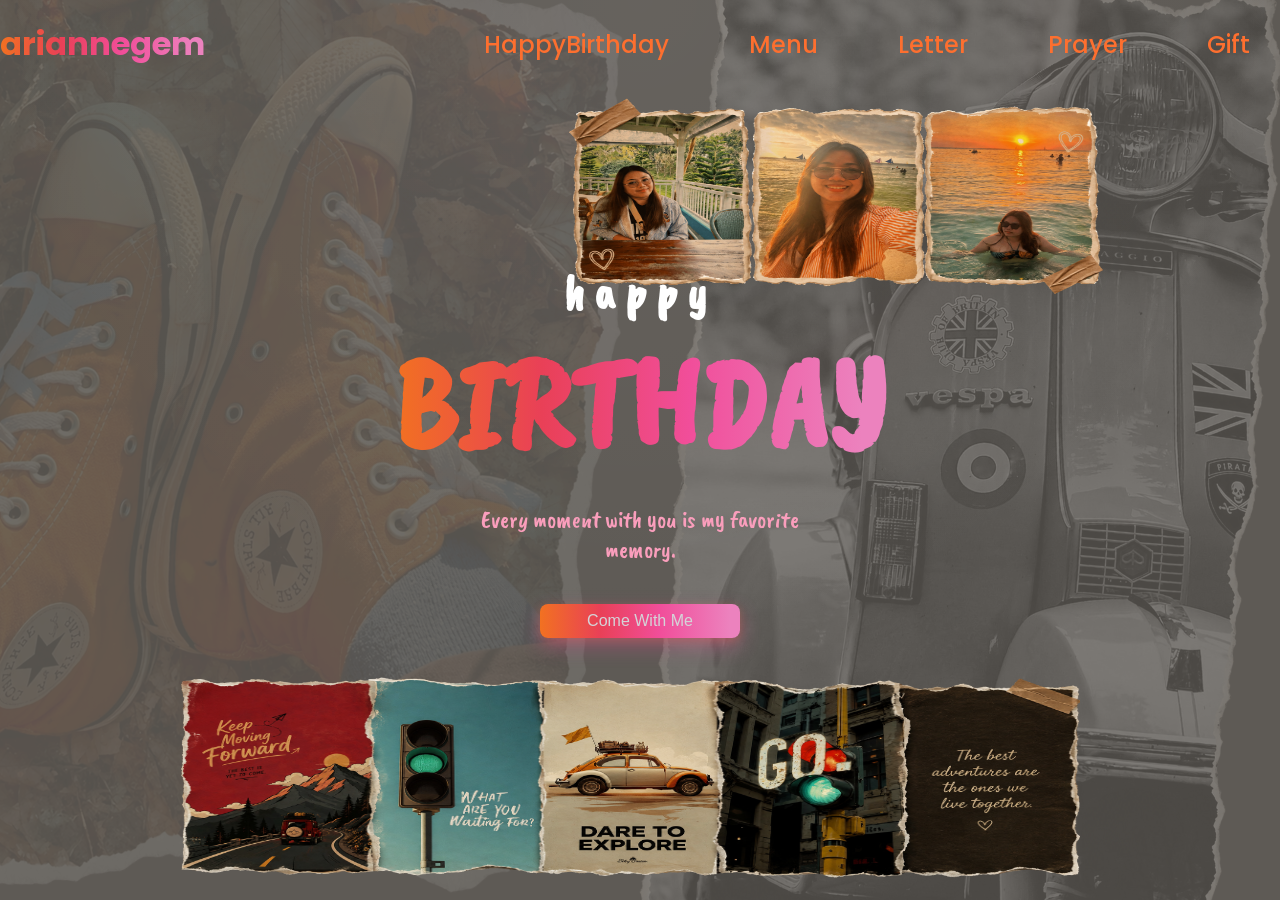
==== index.html @ 05bc73a8 "Refine hero layout and mobile responsiveness" ====
<!doctype html>
<html lang="en">
  <head>
    <meta charset="UTF-8" />
    <meta name="viewport" content="width=device-width, initial-scale=1.0" />
    <title>Document</title>
    <link
      rel="stylesheet"
      href="https://cdnjs.cloudflare.com/ajax/libs/font-awesome/6.6.0/css/all.min.css
"
    />
    <link rel="stylesheet" href="style.css" />
  </head>
  <body>
    <header class="header">
      <div class="navbar">
        <h2 class="navbar-logo fade-down">ariannegem</h2>
        <ul class="navbar-menu fade-down">
          <button id="menu-close-button" class="fas fa-times"></button>
          <li class="navbar-links">
            <a href="#" class="link">HappyBirthday</a>
          </li>
          <li class="navbar-links">
            <a href="#" class="link">Menu</a>
          </li>
          <li class="navbar-links">
            <a href="#" class="link">Letter</a>
          </li>
          <li class="navbar-links">
            <a href="#" class="link">Prayer</a>
          </li>
          <li class="navbar-links">
            <a href="#" class="link">Gift</a>
          </li>
        </ul>
        <button id="menu-open-button" class="fas fa-bars"></button>
      </div>
    </header>
    <!-- Hero Section -->
    <section class="hero-section">
      <div class="section-content">
        <img src="images/vespa.jpg" class="photo vespa vespaEnter" />
        <img src="images/converse orange.jpg" class="photo photo1 slide-left" />
        <img src="images/hero-accent.png" class="photo hero-accent zoom-in" />
        <img
          src="images/gem-accent1.png"
          class="photo gem-accent fade-in slide-right"
        />

        <div class="hero-details fade-up">
          <h1 class="hero-title">happy</h1>
          <h1 class="hero-title2">BIRTHDAY</h1>
          <p class="hero-message">
            Every moment with you is my favorite memory.
          </p>

          <button class="hero-button">Come With Me</button>
        </div>
      </div>
    </section>

    <script src="script.js"></script>
  </body>
</html>
---- style.css ----
/* Font style */

/* poppins-regular - latin */
@font-face {
  font-display: swap; /* Check https://developer.mozilla.org/en-US/docs/Web/CSS/@font-face/font-display for other options. */
  font-family: "Poppins";
  font-style: normal;
  font-weight: 400;
  src: url("../fonts/poppins-v24-latin-regular.woff2") format("woff2"); /* Chrome 36+, Opera 23+, Firefox 39+, Safari 12+, iOS 10+ */
}

/* poppins-500 - latin */
@font-face {
  font-display: swap; /* Check https://developer.mozilla.org/en-US/docs/Web/CSS/@font-face/font-display for other options. */
  font-family: "Poppins";
  font-style: normal;
  font-weight: 500;
  src: url("../fonts/poppins-v24-latin-500.woff2") format("woff2"); /* Chrome 36+, Opera 23+, Firefox 39+, Safari 12+, iOS 10+ */
}

/* poppins-600 - latin */
@font-face {
  font-display: swap; /* Check https://developer.mozilla.org/en-US/docs/Web/CSS/@font-face/font-display for other options. */
  font-family: "Poppins";
  font-style: normal;
  font-weight: 600;
  src: url("../fonts/poppins-v24-latin-600.woff2") format("woff2"); /* Chrome 36+, Opera 23+, Firefox 39+, Safari 12+, iOS 10+ */
}

/* poppins-700 - latin */
@font-face {
  font-display: swap; /* Check https://developer.mozilla.org/en-US/docs/Web/CSS/@font-face/font-display for other options. */
  font-family: "Poppins";
  font-style: normal;
  font-weight: 700;
  src: url("../fonts/poppins-v24-latin-700.woff2") format("woff2"); /* Chrome 36+, Opera 23+, Firefox 39+, Safari 12+, iOS 10+ */
}

/* poppins-800 - latin */
@font-face {
  font-display: swap; /* Check https://developer.mozilla.org/en-US/docs/Web/CSS/@font-face/font-display for other options. */
  font-family: "Poppins";
  font-style: normal;
  font-weight: 800;
  src: url("../fonts/poppins-v24-latin-800.woff2") format("woff2"); /* Chrome 36+, Opera 23+, Firefox 39+, Safari 12+, iOS 10+ */
}

/* poppins-900 - latin */
@font-face {
  font-display: swap; /* Check https://developer.mozilla.org/en-US/docs/Web/CSS/@font-face/font-display for other options. */
  font-family: "Poppins";
  font-style: normal;
  font-weight: 900;
  src: url("../fonts/poppins-v24-latin-900.woff2") format("woff2"); /* Chrome 36+, Opera 23+, Firefox 39+, Safari 12+, iOS 10+ */
}

/* caveat-regular - latin */
@font-face {
  font-display: swap; /* Check https://developer.mozilla.org/en-US/docs/Web/CSS/@font-face/font-display for other options. */
  font-family: "Caveat";
  font-style: normal;
  font-weight: 400;
  src: url("../fonts/caveat-v23-latin-regular.woff2") format("woff2"); /* Chrome 36+, Opera 23+, Firefox 39+, Safari 12+, iOS 10+ */
}

/* caveat-500 - latin */
@font-face {
  font-display: swap; /* Check https://developer.mozilla.org/en-US/docs/Web/CSS/@font-face/font-display for other options. */
  font-family: "Caveat";
  font-style: normal;
  font-weight: 500;
  src: url("../fonts/caveat-v23-latin-500.woff2") format("woff2"); /* Chrome 36+, Opera 23+, Firefox 39+, Safari 12+, iOS 10+ */
}

/* caveat-600 - latin */
@font-face {
  font-display: swap; /* Check https://developer.mozilla.org/en-US/docs/Web/CSS/@font-face/font-display for other options. */
  font-family: "Caveat";
  font-style: normal;
  font-weight: 600;
  src: url("../fonts/caveat-v23-latin-600.woff2") format("woff2"); /* Chrome 36+, Opera 23+, Firefox 39+, Safari 12+, iOS 10+ */
}

/* caveat-700 - latin */
@font-face {
  font-display: swap; /* Check https://developer.mozilla.org/en-US/docs/Web/CSS/@font-face/font-display for other options. */
  font-family: "Caveat";
  font-style: normal;
  font-weight: 700;
  src: url("../fonts/caveat-v23-latin-700.woff2") format("woff2"); /* Chrome 36+, Opera 23+, Firefox 39+, Safari 12+, iOS 10+ */
}

/* caveat-brush-regular - latin */
@font-face {
  font-display: swap; /* Check https://developer.mozilla.org/en-US/docs/Web/CSS/@font-face/font-display for other options. */
  font-family: "Caveat Brush";
  font-style: normal;
  font-weight: 400;
  src: url("../fonts/caveat-brush-v12-latin-regular.woff2") format("woff2"); /* Chrome 36+, Opera 23+, Firefox 39+, Safari 12+, iOS 10+ */
}

:root {
  --background: #5e5a55;
  --orange: #fd6f2f;
  --maroon: #6b1f2d;
  --pink: #fa9ebc;
  --text: #ffffff;
  --text-secondary: #d4d4d8;

  /* Font size */
  --font-size-s: 0.9rem;
  --font-size-n: 1rem;
  --font-size-m: 1.12rem;
  --font-size-l: 1.5rem;
  --font-size-xl: 2rem;
  --font-size-xxl: 2.3rem;

  /* Font weight */
  --font-weight-normal: 300;
  --font-weight-medium: 500;
  --font-weight-semibold: 600;
  --font-weight-bold: 700;

  /* Border radius */
  --border-radius-small: 8px;
  --border-radius-m: 30px;
  --border-radius-circle: 50%;

  /* Site max width */
  --site-max-width: 1600px;

  --gradient: linear-gradient(
    -90deg,
    rgb(236, 130, 190) 5%,
    #f14e9a 40%,
    #e94057 70%,
    #f27121 100%
  );
}

* {
  margin: 0;
  padding: 0;
  box-sizing: border-box;
}

body {
  font-family: "Poppins", sans-serif;
  opacity: 1;
  transition: opacity 1s ease;
}

body.fade-out {
  opacity: 0;
}

/* HEADER */

header {
  width: 100%;
  background: transparent;
  padding: 20px 0;
  position: fixed;
  z-index: 100;
}

header .navbar {
  width: 100%;
  margin: 0 auto;
  max-width: var(--site-max-width);

  display: flex;
  justify-content: space-between;
  align-items: center;

  z-index: 999;
}

.navbar-logo {
  font-size: 2rem;
  background: var(--gradient);

  -webkit-background-clip: text;
  -webkit-text-fill-color: transparent;
  background-clip: text;
}

.navbar-menu {
  display: flex;
  align-items: center;
  gap: 20px;
  list-style: none;
}

.navbar-links {
  margin: 0 20px;
  padding: 0 10px;
}
.link {
  display: inline-block;
  text-decoration: none;
  color: var(--orange);
  font-size: var(--font-size-l);
  font-weight: var(--font-weight-medium);
  transition: transform 0.3s ease;
}
.link:hover {
  transform: scale(1.2);
}

.navbar :where(#menu-close-button, #menu-open-button) {
  display: none;
}

/* HERO */

.hero-section {
  width: 100%;
  background: var(--background);
  min-height: 100vh;
}

.section-content {
  position: relative;
  overflow: hidden;
  max-width: var(--site-max-width);
  width: 100%;
  margin: 0 auto;
  background:
    radial-gradient(circle at top, rgba(255, 255, 255, 0.05), transparent 60%),
    var(--background);
  display: flex;
  align-items: center;
  justify-content: center;
  height: 100vh;
}

.hero-details {
  max-width: 500px;
  width: 100%;
  display: flex;
  flex-direction: column;
  align-items: center;
  text-align: center;
  padding: 100px 50px;

  z-index: 3;
}

.hero-title {
  font-family: "Caveat Brush", sans-serif;
  font-size: 3rem;
  font-weight: var(--font-weight-bold);
  color: var(--text);
  letter-spacing: 10px;
  width: 100%;
  text-align: center;
}

.hero-title2 {
  font-family: "Caveat Brush", sans-serif;
  font-size: 8rem;
  font-weight: 700;
  background: var(--gradient);

  -webkit-background-clip: text;
  -webkit-text-fill-color: transparent;
  background-clip: text;
}

.hero-message {
  font-family: "Caveat Brush", sans-serif;
  font-size: var(--font-size-l);
  color: var(--pink);
  padding: 20px;
  margin-bottom: 20px;
}

.hero-button {
  border: none;
  background: var(--gradient);
  padding: 8px 0;
  width: 50%;
  border-radius: var(--border-radius-small);
  font-size: var(--font-size-m);
  cursor: pointer;
  transition: transform 0.3s ease;
  text-align: center;
  font-size: var(--font-size-n);
  color: var(--text-secondary);
  box-shadow:
    0 8px 20px rgba(241, 78, 154, 0.35),
    0 3px 8px rgba(242, 113, 33, 0.25);
}

.hero-button:hover {
  border: 2px solid var(--pink);
  color: var(--pink);
  background: var(--background);
  transform: translateY(-3px) scale(1.05);

  box-shadow:
    0 12px 28px rgba(241, 78, 154, 0.5),
    0 6px 15px rgba(242, 113, 33, 0.4);
}

.photo1 {
  position: absolute;
  width: 70%;
  top: -100px;
  left: -270px;
  transform: rotate(5deg);
}

.hero-accent {
  position: absolute;
  height: 250px;
  width: 900px;
  bottom: 0;
  left: 180px;
}

.gem-accent {
  position: absolute;
  height: 300px;
  width: 550px;
  top: 50px;
  left: 560px;
}

/* Animation */

.fade-down,
.fade-up,
.slide-left,
.slide-right,
.zoom-in,
.fade-in {
  opacity: 0;
}

.fade-down {
  animation: fadeDown 1s ease forwards;
}

@keyframes fadeDown {
  from {
    opacity: 0;
    transform: translateY(-50px);
  }

  to {
    opacity: 1;
    transform: translateY(0);
  }
}

.fade-up {
  animation: fadeUp 1s ease forwards;
  animation-delay: 1.2s;
}

@keyframes fadeUp {
  from {
    opacity: 0;
    transform: translateY(60px);
  }

  to {
    opacity: 1;
    transform: translateY(0);
  }
}

.slide-right {
  animation: slideRight 1.6s ease forwards;
}

@keyframes slideRight {
  from {
    opacity: 0;

    transform: translateX(250px) rotate(15deg);
  }

  to {
    opacity: 1;

    transform: translateX(0) rotate(5deg);
  }
}

.slide-left {
  animation: slideLeft 1.5s ease forwards;
}

@keyframes slideLeft {
  from {
    opacity: 0;

    transform: translateX(-250px) rotate(15deg);
  }

  to {
    opacity: 0.1;

    transform: translateX(0) rotate(5deg);
  }
}

.zoom-in {
  animation: zoomIn 2s ease forwards;
}

@keyframes zoomIn {
  from {
    opacity: 0;

    transform: scale(0.5);
  }

  to {
    opacity: 1;

    transform: scale(1);
  }
}

.fade-in {
  animation: fadeIn 2s ease forwards;

  animation-delay: 0.5s;
}

@keyframes fadeIn {
  from {
    opacity: 0;
  }

  to {
    opacity: 1;
  }
}

.vespa {
  position: absolute;
  max-width: 600px;
  right: 20px;
  top: -50px;

  opacity: 0;
  transform: translateX(200px) rotate(15deg);

  animation: vespaEnter 1.8s ease-out forwards;
}

@keyframes vespaEnter {
  to {
    opacity: 0.2;
    transform: translateX(0) rotate(5deg);
  }
}

/* Media at 1024px */
@media (max-width: 1024px) {
  .navbar {
    padding: 0 30px;
  }

  .navbar-links {
    margin: 0 10px;
    padding: 0;
  }

  .link {
    font-size: 1.2rem;
  }

  .hero-title {
    font-size: 2.5rem;
  }

  .hero-title2 {
    font-size: 6rem;
  }

  .hero-message {
    padding: 0;
    margin-bottom: 50px;
    font-size: 1.3rem;
  }

  .hero-details {
    max-width: 420px;
    padding: 60px 30px;
  }

  .vespa {
    right: -70px;
    top: 0;
  }

  .photo1 {
    width: 90%;
    top: -50px;
    left: -400px;
  }

  .hero-accent {
    width: 700px;
    height: 200px;
    bottom: 50px;
    left: auto;
    right: auto;
  }

  .gem-accent {
    top: 40px;
    width: 550px;
    height: 300px;
    left: auto;
    right: auto;
    z-index: 3;
  }
}

/* media @ 768px */
@media screen and (max-width: 768px) {
  :root {
    --font-size-m: 1rem;
    --font-size-l: 1.3rem;
    --font-size-xl: 1.5rem;
    --font-size-xxl: 1.8rem;
  }

  body.show-mobile-menu .header::before {
    content: "";
    position: fixed;
    left: 0;
    top: 0;
    height: 100%;
    width: 100%;
    backdrop-filter: blur(5px);
  }

  .navbar :where(#menu-close-button, #menu-open-button) {
    display: block;
    font-size: var(--font-size-l);
    background: none;
    border: none;
    background: var(--gradient);
    -webkit-background-clip: text;
    -webkit-text-fill-color: transparent;
    background-clip: text;
  }

  #menu-close-button {
    position: absolute;
    right: 30px;
    top: 35px;
  }

  .navbar .navbar-menu {
    display: block;
    background: var(--background);
    position: fixed;
    left: -300px;
    top: 0;
    width: 300px;
    height: 100%;
    display: flex;
    flex-direction: column;
    align-items: center;
    padding-top: 100px;
    transition: left 0.2s ease;
  }

  body.show-mobile-menu .navbar .navbar-menu {
    left: 0;
  }

  .navbar-logo {
    font-size: 2rem;
  }
  .link {
    display: block;
    margin-top: 17px;
    font-size: var(--font-size-l);
    background: var(--gradient);

    -webkit-background-clip: text;
    -webkit-text-fill-color: transparent;
    background-clip: text;
  }

  .hero-details {
    position: relative;
    z-index: 10;
    max-width: 400px;
    margin: 0;
  }

  .hero-title {
    font-size: 2.2rem;
    letter-spacing: 8px;
  }

  .hero-title2 {
    font-size: 6rem;
  }
  .hero-message {
    font-size: 1.3rem;
    max-width: 320px;
  }
  .hero-button {
    width: 180px;
    font-size: 1rem;
  }

  .vespa {
    width: 70%;
    left: 200px;
    bottom: 0;
    top: auto;
    opacity: 0.1;
    animation: none;
  }

  .photo1 {
    width: 100%;
    top: -20px;
    left: -400px;
    opacity: 0.1;
    animation: none;
  }

  .hero-accent {
    width: 90%;
    height: auto;

    right: auto;
    left: auto;

    bottom: 0;

    transform: none;
  }

  .gem-accent {
    width: 100%;
    height: auto;

    right: auto;
    left: auto;

    top: 0;

    transform: none;
  }
}

/* media @ 480px */
@media screen and (max-width: 480px) {
  header {
  }

  .hero-details {
    position: relative;
    z-index: 10;
    max-width: 400px;
    margin: 0;
  }

  .hero-title {
    font-size: 2rem;
    letter-spacing: 7px;
  }

  .hero-title2 {
    font-size: 5rem;
  }
  .hero-message {
    font-size: 1.1rem;
    max-width: 320px;
  }
  .hero-button {
    width: 90%;
    font-size: 1rem;
  }

  .gem-accent {
    right: auto;
    left: auto;

    top: 50px;

    transform: none;
  }

  .hero-accent {
    width: auto;
    height: 25%;

    right: auto;
    left: auto;

    bottom: 50px;

    transform: none;
  }
  .photo1 {
    height: 100%;
    top: -20px;
    left: -200px;
  }

  .vespa {
    height: 100%;
    left: 0;
    bottom: 0;
    top: auto;
    opacity: 0.1;
    animation: none;
  }
}
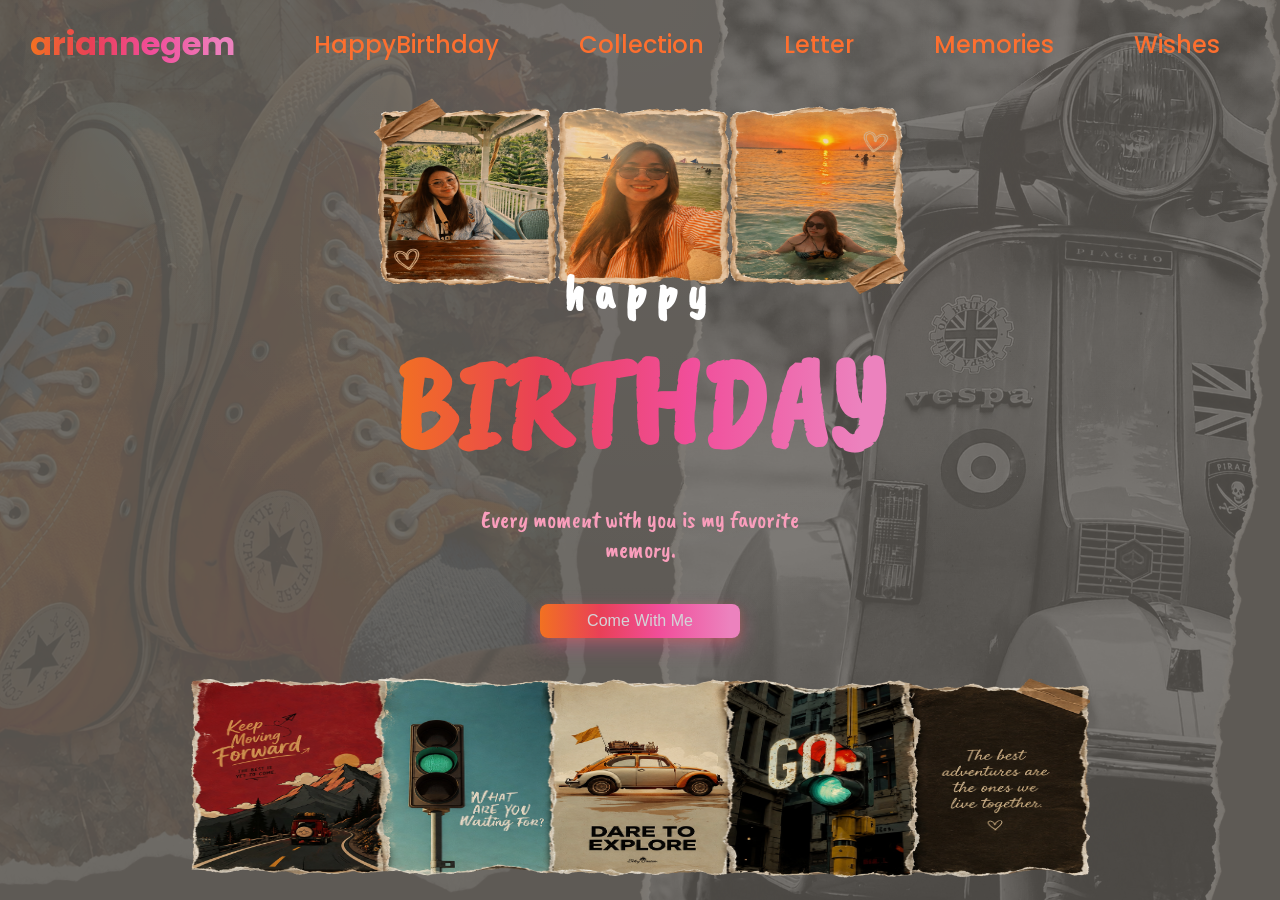
==== commit ea1b5ab7: "Make collection images clickable" ====
--- a/index.html
+++ b/index.html
@@ -18,27 +18,27 @@
         <ul class="navbar-menu fade-down">
           <button id="menu-close-button" class="fas fa-times"></button>
           <li class="navbar-links">
-            <a href="#" class="link">HappyBirthday</a>
+            <a href="#home" class="link">HappyBirthday</a>
           </li>
           <li class="navbar-links">
-            <a href="#" class="link">Menu</a>
+            <a href="menu.html" class="link">Collection</a>
           </li>
           <li class="navbar-links">
             <a href="#" class="link">Letter</a>
           </li>
           <li class="navbar-links">
-            <a href="#" class="link">Prayer</a>
+            <a href="#" class="link">Memories</a>
           </li>
           <li class="navbar-links">
-            <a href="#" class="link">Gift</a>
+            <a href="#" class="link">Wishes</a>
           </li>
         </ul>
         <button id="menu-open-button" class="fas fa-bars"></button>
       </div>
     </header>
     <!-- Hero Section -->
-    <section class="hero-section">
-      <div class="section-content">
+    <section class="hero-section" id="home">
+      <div class="hero-section-content">
         <img src="images/vespa.jpg" class="photo vespa vespaEnter" />
         <img src="images/converse orange.jpg" class="photo photo1 slide-left" />
         <img src="images/hero-accent.png" class="photo hero-accent zoom-in" />
--- a/style.css
+++ b/style.css
@@ -6,7 +6,7 @@
   font-family: "Poppins";
   font-style: normal;
   font-weight: 400;
-  src: url("../fonts/poppins-v24-latin-regular.woff2") format("woff2"); /* Chrome 36+, Opera 23+, Firefox 39+, Safari 12+, iOS 10+ */
+  src: url("fonts/poppins-v24-latin-regular.woff2") format("woff2"); /* Chrome 36+, Opera 23+, Firefox 39+, Safari 12+, iOS 10+ */
 }
 
 /* poppins-500 - latin */
@@ -15,7 +15,7 @@
   font-family: "Poppins";
   font-style: normal;
   font-weight: 500;
-  src: url("../fonts/poppins-v24-latin-500.woff2") format("woff2"); /* Chrome 36+, Opera 23+, Firefox 39+, Safari 12+, iOS 10+ */
+  src: url("fonts/poppins-v24-latin-500.woff2") format("woff2"); /* Chrome 36+, Opera 23+, Firefox 39+, Safari 12+, iOS 10+ */
 }
 
 /* poppins-600 - latin */
@@ -24,7 +24,7 @@
   font-family: "Poppins";
   font-style: normal;
   font-weight: 600;
-  src: url("../fonts/poppins-v24-latin-600.woff2") format("woff2"); /* Chrome 36+, Opera 23+, Firefox 39+, Safari 12+, iOS 10+ */
+  src: url("fonts/poppins-v24-latin-600.woff2") format("woff2"); /* Chrome 36+, Opera 23+, Firefox 39+, Safari 12+, iOS 10+ */
 }
 
 /* poppins-700 - latin */
@@ -33,7 +33,7 @@
   font-family: "Poppins";
   font-style: normal;
   font-weight: 700;
-  src: url("../fonts/poppins-v24-latin-700.woff2") format("woff2"); /* Chrome 36+, Opera 23+, Firefox 39+, Safari 12+, iOS 10+ */
+  src: url("fonts/poppins-v24-latin-700.woff2") format("woff2"); /* Chrome 36+, Opera 23+, Firefox 39+, Safari 12+, iOS 10+ */
 }
 
 /* poppins-800 - latin */
@@ -42,7 +42,7 @@
   font-family: "Poppins";
   font-style: normal;
   font-weight: 800;
-  src: url("../fonts/poppins-v24-latin-800.woff2") format("woff2"); /* Chrome 36+, Opera 23+, Firefox 39+, Safari 12+, iOS 10+ */
+  src: url("fonts/poppins-v24-latin-800.woff2") format("woff2"); /* Chrome 36+, Opera 23+, Firefox 39+, Safari 12+, iOS 10+ */
 }
 
 /* poppins-900 - latin */
@@ -51,7 +51,7 @@
   font-family: "Poppins";
   font-style: normal;
   font-weight: 900;
-  src: url("../fonts/poppins-v24-latin-900.woff2") format("woff2"); /* Chrome 36+, Opera 23+, Firefox 39+, Safari 12+, iOS 10+ */
+  src: url("fonts/poppins-v24-latin-900.woff2") format("woff2"); /* Chrome 36+, Opera 23+, Firefox 39+, Safari 12+, iOS 10+ */
 }
 
 /* caveat-regular - latin */
@@ -60,7 +60,7 @@
   font-family: "Caveat";
   font-style: normal;
   font-weight: 400;
-  src: url("../fonts/caveat-v23-latin-regular.woff2") format("woff2"); /* Chrome 36+, Opera 23+, Firefox 39+, Safari 12+, iOS 10+ */
+  src: url("fonts/caveat-v23-latin-regular.woff2") format("woff2"); /* Chrome 36+, Opera 23+, Firefox 39+, Safari 12+, iOS 10+ */
 }
 
 /* caveat-500 - latin */
@@ -69,7 +69,7 @@
   font-family: "Caveat";
   font-style: normal;
   font-weight: 500;
-  src: url("../fonts/caveat-v23-latin-500.woff2") format("woff2"); /* Chrome 36+, Opera 23+, Firefox 39+, Safari 12+, iOS 10+ */
+  src: url("fonts/caveat-v23-latin-500.woff2") format("woff2"); /* Chrome 36+, Opera 23+, Firefox 39+, Safari 12+, iOS 10+ */
 }
 
 /* caveat-600 - latin */
@@ -78,7 +78,7 @@
   font-family: "Caveat";
   font-style: normal;
   font-weight: 600;
-  src: url("../fonts/caveat-v23-latin-600.woff2") format("woff2"); /* Chrome 36+, Opera 23+, Firefox 39+, Safari 12+, iOS 10+ */
+  src: url("fonts/caveat-v23-latin-600.woff2") format("woff2"); /* Chrome 36+, Opera 23+, Firefox 39+, Safari 12+, iOS 10+ */
 }
 
 /* caveat-700 - latin */
@@ -87,7 +87,7 @@
   font-family: "Caveat";
   font-style: normal;
   font-weight: 700;
-  src: url("../fonts/caveat-v23-latin-700.woff2") format("woff2"); /* Chrome 36+, Opera 23+, Firefox 39+, Safari 12+, iOS 10+ */
+  src: url("fonts/caveat-v23-latin-700.woff2") format("woff2"); /* Chrome 36+, Opera 23+, Firefox 39+, Safari 12+, iOS 10+ */
 }
 
 /* caveat-brush-regular - latin */
@@ -96,7 +96,7 @@
   font-family: "Caveat Brush";
   font-style: normal;
   font-weight: 400;
-  src: url("../fonts/caveat-brush-v12-latin-regular.woff2") format("woff2"); /* Chrome 36+, Opera 23+, Firefox 39+, Safari 12+, iOS 10+ */
+  src: url("fonts/caveat-brush-v12-latin-regular.woff2") format("woff2"); /* Chrome 36+, Opera 23+, Firefox 39+, Safari 12+, iOS 10+ */
 }
 
 :root {
@@ -113,10 +113,10 @@
   --font-size-m: 1.12rem;
   --font-size-l: 1.5rem;
   --font-size-xl: 2rem;
-  --font-size-xxl: 2.3rem;
+  --font-size-xxl: 3rem;
 
   /* Font weight */
-  --font-weight-normal: 300;
+  --font-weight-normal: 400;
   --font-weight-medium: 500;
   --font-weight-semibold: 600;
   --font-weight-bold: 700;
@@ -144,6 +144,10 @@
   box-sizing: border-box;
 }
 
+html {
+  scroll-behavior: smooth;
+}
+
 body {
   font-family: "Poppins", sans-serif;
   opacity: 1;
@@ -168,6 +172,7 @@
   width: 100%;
   margin: 0 auto;
   max-width: var(--site-max-width);
+  padding: 0 30px;
 
   display: flex;
   justify-content: space-between;
@@ -220,7 +225,7 @@
   min-height: 100vh;
 }
 
-.section-content {
+.hero-section-content {
   position: relative;
   overflow: hidden;
   max-width: var(--site-max-width);
@@ -282,7 +287,6 @@
   padding: 8px 0;
   width: 50%;
   border-radius: var(--border-radius-small);
-  font-size: var(--font-size-m);
   cursor: pointer;
   transition: transform 0.3s ease;
   text-align: center;
@@ -317,7 +321,8 @@
   height: 250px;
   width: 900px;
   bottom: 0;
-  left: 180px;
+  left: auto;
+  right: auto;
 }
 
 .gem-accent {
@@ -325,7 +330,8 @@
   height: 300px;
   width: 550px;
   top: 50px;
-  left: 560px;
+  left: auto;
+  right: auto;
 }
 
 /* Animation */
@@ -461,12 +467,129 @@
   }
 }
 
+/* Collection */
+
+.collections {
+  font-family: "Caveat Brush", sans-serif;
+  position: relative;
+  background: url("images/roadmap-background.jpg") center/cover no-repeat;
+  padding: 80px 10%;
+  min-height: auto;
+}
+
+.collections::before {
+  content: "";
+  position: absolute;
+  inset: 0;
+  background: rgba(255, 255, 255, 0.3);
+  z-index: 0;
+}
+
+.collection-section-content {
+  display: flex;
+  flex-direction: column;
+  min-height: 100vh;
+  position: relative;
+  z-index: 1;
+}
+
+.section-header {
+  display: flex;
+  flex-direction: column;
+  align-items: center;
+  gap: 10px;
+  padding: 100px 0;
+  text-align: center;
+}
+
+.section-title {
+  font-size: var(--font-size-xxl);
+  color: var(--maroon);
+}
+
+.section-subtitle {
+  font-size: var(--font-size-l);
+  color: var(--background);
+}
+
+.collections-grid {
+  display: grid;
+  justify-content: center;
+  grid-template-columns: repeat(3, 300px);
+  gap: 100px;
+  margin: 0 auto;
+}
+
+.collection-card {
+  width: 300px;
+  height: 300px;
+  cursor: pointer;
+  transition: box-shadow 0.4s ease;
+}
+
+.collection-image {
+  width: 100%;
+  height: 100%;
+  object-fit: cover;
+  display: block;
+  transition: transform 0.5s ease;
+}
+
+.collection-card:hover .collection-image {
+  transform: scale(1.08);
+}
+
+.collection-card:nth-child(1) {
+  transform: rotate(-1.5deg);
+}
+
+.collection-card:nth-child(2) {
+  transform: rotate(1deg);
+}
+
+.collection-card:nth-child(3) {
+  transform: rotate(-1deg);
+}
+
+.collection-card:nth-child(1):hover {
+  transform: rotate(-1.5deg) translateY(-8px);
+}
+
+.collection-card:nth-child(2):hover {
+  transform: rotate(1deg) translateY(-8px);
+}
+
+.collection-card:nth-child(3):hover {
+  transform: rotate(-1deg) translateY(-8px);
+}
+
+.back-home {
+  width: 100%;
+  display: flex;
+  justify-content: center;
+  align-items: center;
+  margin-top: 50px;
+}
+
+.home-button {
+  display: inline-block;
+  font-family: "Caveat Brush", sans-serif;
+  font-size: var(--font-size-xl);
+  text-decoration: none;
+  color: var(--maroon);
+  padding: 10px 30px;
+  border: 2px solid transparent;
+  border-radius: 30px;
+  transition: all 0.3s ease;
+}
+
+.home-button:hover {
+  box-shadow: 0 10px 25px rgba(31, 27, 28, 0.4);
+  transform: translateY(-8px);
+}
+
 /* Media at 1024px */
 @media (max-width: 1024px) {
-  .navbar {
-    padding: 0 30px;
-  }
-
   .navbar-links {
     margin: 0 10px;
     padding: 0;
@@ -521,6 +644,20 @@
     left: auto;
     right: auto;
     z-index: 3;
+  }
+
+  .collections {
+    padding: 150px 5%;
+  }
+
+  .collections-grid {
+    grid-template-columns: repeat(3, 300px);
+    gap: 20px;
+  }
+
+  .collection-card {
+    width: 280px;
+    height: 280px;
   }
 }
 
@@ -657,13 +794,74 @@
 
     transform: none;
   }
+
+  .collections {
+    padding: 0;
+  }
+
+  .collection-section-content {
+    padding: 0 0 120px;
+  }
+
+  .collections-grid {
+    display: flex;
+    flex-direction: column;
+    align-items: center;
+    gap: 30px;
+    width: 100%;
+    flex-wrap: wrap;
+  }
+
+  .collection-card {
+    width: 280px;
+  }
+
+  .collection-image {
+    width: 280px;
+    height: 280px;
+    aspect-ratio: 1 / 1;
+    object-fit: cover;
+  }
+}
+
+/* media @ 600px */
+@media screen and (max-width: 600px) {
+  .gem-accent {
+    width: 90%;
+    height: 300px;
+    right: auto;
+    left: auto;
+
+    top: 60px;
+
+    transform: none;
+  }
+
+  .hero-button {
+    width: 90%;
+    font-size: 1rem;
+  }
+
+  .vespa {
+    height: 100%;
+    left: 300px;
+    transform: none;
+  }
+
+  .photo1 {
+    height: 100%;
+    top: -20px;
+    left: -300px;
+  }
+  .hero-message {
+    font-size: 1.1rem;
+    max-width: 320px;
+    margin-bottom: 30px;
+  }
 }
 
 /* media @ 480px */
 @media screen and (max-width: 480px) {
-  header {
-  }
-
   .hero-details {
     position: relative;
     z-index: 10;
@@ -674,25 +872,18 @@
   .hero-title {
     font-size: 2rem;
     letter-spacing: 7px;
+    margin-top: 100px;
   }
 
   .hero-title2 {
     font-size: 5rem;
-  }
-  .hero-message {
-    font-size: 1.1rem;
-    max-width: 320px;
-  }
-  .hero-button {
-    width: 90%;
-    font-size: 1rem;
   }
 
   .gem-accent {
     right: auto;
     left: auto;
 
-    top: 50px;
+    top: 60px;
 
     transform: none;
   }
@@ -715,11 +906,11 @@
   }
 
   .vespa {
-    height: 100%;
     left: 0;
     bottom: 0;
     top: auto;
     opacity: 0.1;
     animation: none;
-  }
-}
+    transform: translateX(200px) rotate(15deg);
+  }
+}
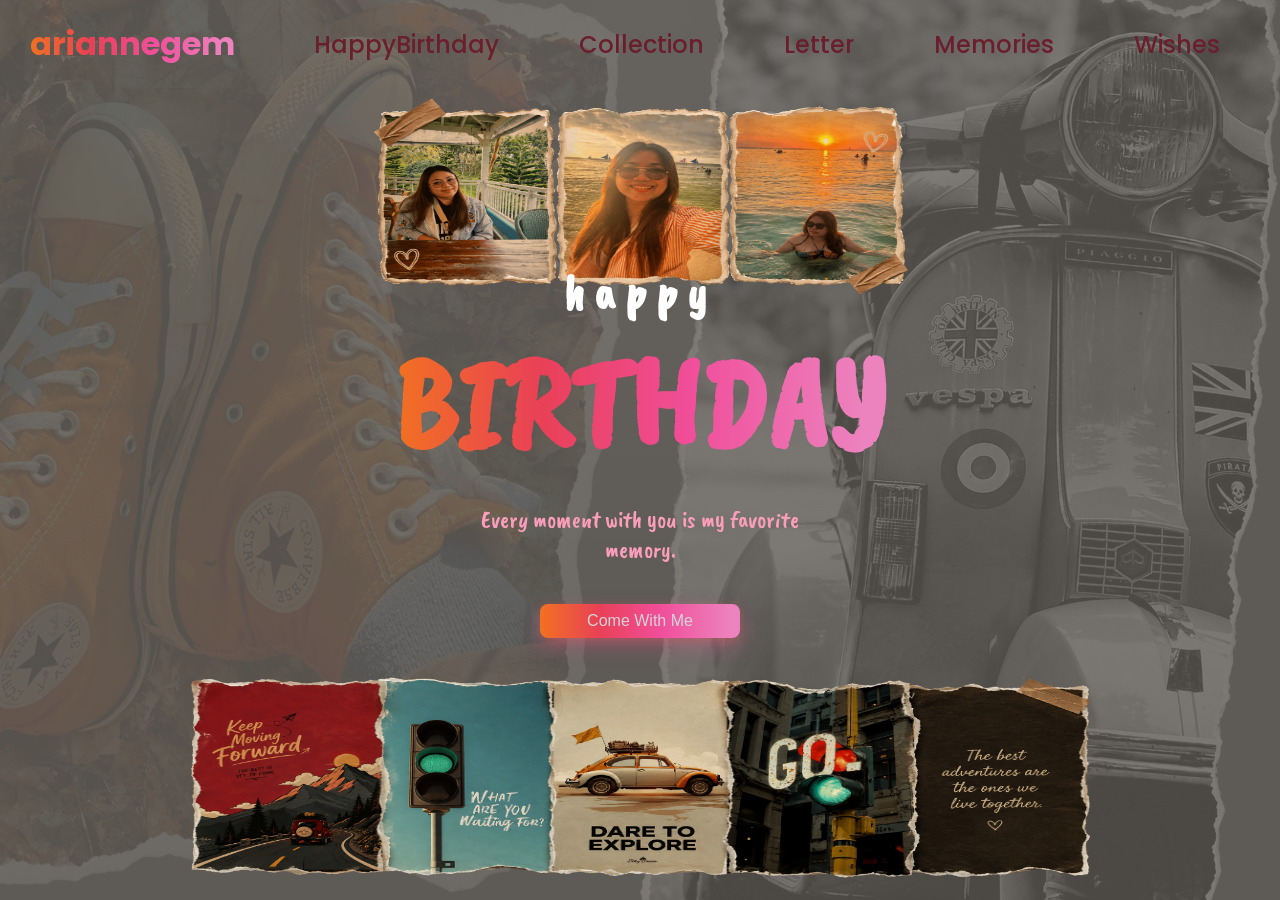
==== commit ff4dda47: "Improve responsive layout and mobile navigation" ====
--- a/index.html
+++ b/index.html
@@ -3,7 +3,7 @@
   <head>
     <meta charset="UTF-8" />
     <meta name="viewport" content="width=device-width, initial-scale=1.0" />
-    <title>Document</title>
+    <title>Happy Birthday</title>
     <link
       rel="stylesheet"
       href="https://cdnjs.cloudflare.com/ajax/libs/font-awesome/6.6.0/css/all.min.css
@@ -18,26 +18,26 @@
         <ul class="navbar-menu fade-down">
           <button id="menu-close-button" class="fas fa-times"></button>
           <li class="navbar-links">
-            <a href="#home" class="link">HappyBirthday</a>
+            <a href="index.html" class="link">HappyBirthday</a>
           </li>
           <li class="navbar-links">
             <a href="menu.html" class="link">Collection</a>
           </li>
           <li class="navbar-links">
-            <a href="#" class="link">Letter</a>
+            <a href="letter.html" class="link">Letter</a>
           </li>
           <li class="navbar-links">
-            <a href="#" class="link">Memories</a>
+            <a href="memories.html" class="link">Memories</a>
           </li>
           <li class="navbar-links">
-            <a href="#" class="link">Wishes</a>
+            <a href="wish.html" class="link">Wishes</a>
           </li>
         </ul>
         <button id="menu-open-button" class="fas fa-bars"></button>
       </div>
     </header>
     <!-- Hero Section -->
-    <section class="hero-section" id="home">
+    <section class="hero-section">
       <div class="hero-section-content">
         <img src="images/vespa.jpg" class="photo vespa vespaEnter" />
         <img src="images/converse orange.jpg" class="photo photo1 slide-left" />
--- a/style.css
+++ b/style.css
@@ -204,7 +204,7 @@
 .link {
   display: inline-block;
   text-decoration: none;
-  color: var(--orange);
+  color: var(--maroon);
   font-size: var(--font-size-l);
   font-weight: var(--font-weight-medium);
   transition: transform 0.3s ease;
@@ -213,7 +213,8 @@
   transform: scale(1.2);
 }
 
-.navbar :where(#menu-close-button, #menu-open-button) {
+#menu-close-button,
+#menu-open-button {
   display: none;
 }
 
@@ -493,23 +494,27 @@
   z-index: 1;
 }
 
-.section-header {
+.menu-section-header {
   display: flex;
   flex-direction: column;
   align-items: center;
   gap: 10px;
   padding: 100px 0;
   text-align: center;
-}
-
-.section-title {
+  max-width: 700px;
+  margin: 0 auto;
+}
+
+.menu-section-title {
   font-size: var(--font-size-xxl);
   color: var(--maroon);
 }
 
-.section-subtitle {
+.menu-section-subtitle {
   font-size: var(--font-size-l);
   color: var(--background);
+  max-width: 900px;
+  margin: 0 auto;
 }
 
 .collections-grid {
@@ -588,6 +593,60 @@
   transform: translateY(-8px);
 }
 
+/* STORY SECTION */
+
+.memories {
+  position: relative;
+  background: url("images/roadmap-background.jpg") center/cover no-repeat;
+  padding: 100px 10%;
+}
+
+.memories::before {
+  content: "";
+  position: absolute;
+  inset: 0;
+  background: rgba(255, 255, 255, 0.3);
+  z-index: 0;
+}
+
+.memories-content {
+  position: relative;
+  z-index: 1;
+}
+
+.section-title {
+  font-size: var(--font-size-xxl);
+  font-family: "Caveat Brush", sans-serif;
+}
+
+.section-subtitle {
+  font-size: var(--font-size-m);
+  color: #444;
+  text-align: center;
+}
+
+.section-subtitle span {
+  display: block;
+}
+
+.memory-card {
+  display: flex;
+  justify-content: center;
+  margin-bottom: 120px;
+}
+
+.memory-image {
+  width: 100%;
+  max-width: 850px;
+  border-radius: 20px;
+  box-shadow: 0 20px 45px rgba(0, 0, 0, 0.25);
+  transition: 0.4s ease;
+}
+
+.memory-image:hover {
+  transform: translateY(-10px);
+}
+
 /* Media at 1024px */
 @media (max-width: 1024px) {
   .navbar-links {
@@ -680,7 +739,8 @@
     backdrop-filter: blur(5px);
   }
 
-  .navbar :where(#menu-close-button, #menu-open-button) {
+  #menu-close-button,
+  #menu-open-button {
     display: block;
     font-size: var(--font-size-l);
     background: none;
@@ -840,6 +900,7 @@
   .hero-button {
     width: 90%;
     font-size: 1rem;
+    margin-bottom: 30px;
   }
 
   .vespa {
@@ -895,7 +956,7 @@
     right: auto;
     left: auto;
 
-    bottom: 50px;
+    bottom: 30px;
 
     transform: none;
   }
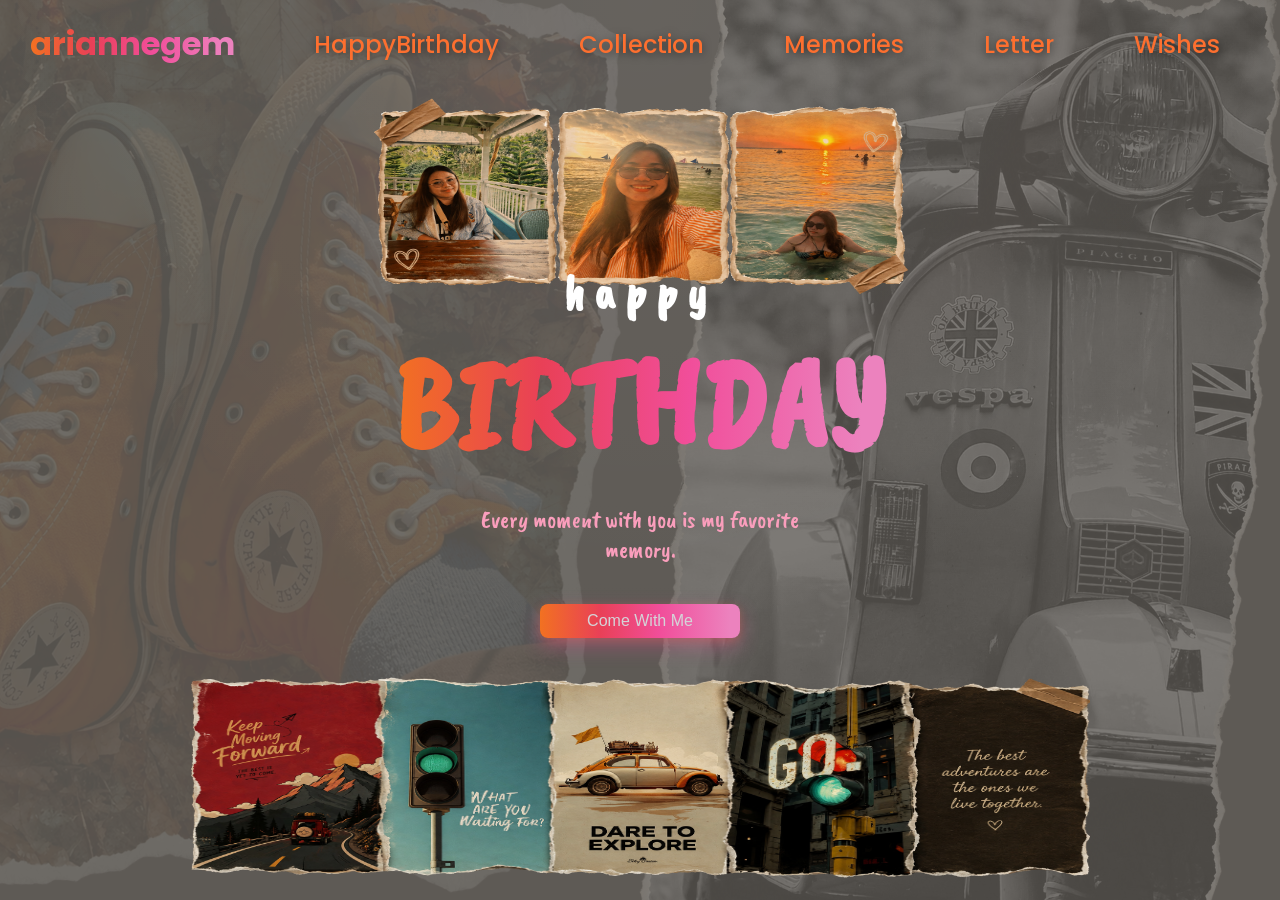
==== commit 5ad731e2: "Refine birthday website UI and letter page" ====
--- a/index.html
+++ b/index.html
@@ -10,6 +10,12 @@
 "
     />
     <link rel="stylesheet" href="style.css" />
+    <style>
+      .header .navbar-menu .link {
+        color: #fd6f2f;
+        text-shadow: 0 2px 8px rgba(0, 0, 0, 0.5);
+      }
+    </style>
   </head>
   <body>
     <header class="header">
@@ -24,11 +30,12 @@
             <a href="menu.html" class="link">Collection</a>
           </li>
           <li class="navbar-links">
+            <a href="memories.html" class="link">Memories</a>
+          </li>
+          <li class="navbar-links">
             <a href="letter.html" class="link">Letter</a>
           </li>
-          <li class="navbar-links">
-            <a href="memories.html" class="link">Memories</a>
-          </li>
+
           <li class="navbar-links">
             <a href="wish.html" class="link">Wishes</a>
           </li>
--- a/style.css
+++ b/style.css
@@ -99,6 +99,14 @@
   src: url("fonts/caveat-brush-v12-latin-regular.woff2") format("woff2"); /* Chrome 36+, Opera 23+, Firefox 39+, Safari 12+, iOS 10+ */
 }
 
+/* special-elite-regular - latin */
+@font-face {
+  font-display: swap; /* Check https://developer.mozilla.org/en-US/docs/Web/CSS/@font-face/font-display for other options. */
+  font-family: "Special Elite";
+  font-style: normal;
+  font-weight: 400;
+  src: url("fonts/special-elite-v20-latin-regular.woff2") format("woff2"); /* Chrome 36+, Opera 23+, Firefox 39+, Safari 12+, iOS 10+ */
+}
 :root {
   --background: #5e5a55;
   --orange: #fd6f2f;
@@ -152,6 +160,10 @@
   font-family: "Poppins", sans-serif;
   opacity: 1;
   transition: opacity 1s ease;
+  -webkit-user-select: none;
+  -moz-user-select: none;
+  -ms-user-select: none;
+  user-select: none;
 }
 
 body.fade-out {
@@ -335,6 +347,10 @@
   right: auto;
 }
 
+.hero-section-content .navbar-menu a {
+  color: var(--orange);
+}
+
 /* Animation */
 
 .fade-down,
@@ -596,6 +612,8 @@
 /* STORY SECTION */
 
 .memories {
+  color: var(--maroon);
+  font-family: "Caveat Brush", sans-serif;
   position: relative;
   background: url("images/roadmap-background.jpg") center/cover no-repeat;
   padding: 100px 10%;
@@ -611,27 +629,34 @@
 
 .memories-content {
   position: relative;
+  display: flex;
+  flex-direction: column;
+  text-align: center;
+  align-items: center;
+  gap: 100px;
   z-index: 1;
-}
-
-.section-title {
+  padding: 120px 0 120px;
+}
+
+.collection-section-title,
+.collection-image-title {
   font-size: var(--font-size-xxl);
-  font-family: "Caveat Brush", sans-serif;
-}
-
-.section-subtitle {
-  font-size: var(--font-size-m);
-  color: #444;
-  text-align: center;
-}
-
-.section-subtitle span {
+}
+
+.collection-section-subtitle {
+  font-size: var(--font-size-l);
+  color: var(--background);
+}
+
+.collection-section-subtitle span {
   display: block;
 }
 
 .memory-card {
   display: flex;
   justify-content: center;
+  flex-direction: column;
+  gap: 30px;
   margin-bottom: 120px;
 }
 
@@ -645,6 +670,193 @@
 
 .memory-image:hover {
   transform: translateY(-10px);
+}
+
+.memory-video {
+  width: 100%;
+  max-width: 850px;
+  border-radius: 20px;
+  display: block;
+  margin: 0 auto;
+  box-shadow: 0 20px 45px rgba(0, 0, 0, 0.25);
+}
+.exit-container {
+  text-align: center;
+  margin: 60px 0 40px;
+}
+
+.exit-btn {
+  display: inline-block;
+  margin-top: 40px;
+  padding: 12px 28px;
+
+  background: transparent;
+  color: var(--maroon);
+
+  text-decoration: none;
+  font-family: "Caveat Brush", sans-serif;
+  font-size: var(--font-size-xl);
+
+  border: none;
+  border-radius: 30px;
+
+  transition:
+    transform 0.3s ease,
+    box-shadow 0.3s ease;
+}
+
+.exit-btn:hover {
+  transform: scale(1.08);
+  box-shadow: 0 10px 25px rgba(0, 0, 0, 0.3);
+}
+/* letter */
+
+.letter-intro {
+  min-height: 100vh;
+
+  background: url("images/roadmap-background.jpg");
+  background-size: cover;
+  background-position: center;
+
+  display: flex;
+  justify-content: center;
+  align-items: center;
+
+  opacity: 1;
+  transition: 1s ease;
+}
+.letter-intro-content {
+  display: flex;
+  flex-direction: column;
+  align-items: center;
+}
+.letter-intro.hide {
+  opacity: 0;
+}
+
+/* Envelope */
+
+.envelope-container {
+  text-align: center;
+  cursor: pointer;
+}
+
+.envelope-container img {
+  width: 280px;
+  filter: drop-shadow(0 15px 20px rgba(0, 0, 0, 0.3));
+}
+
+.envelope-container p {
+  font-family: "Caveat", cursive;
+  font-size: 1.5rem;
+}
+
+/* Actual Letter */
+
+.letter-section {
+  min-height: 100vh;
+
+  display: none;
+  opacity: 0;
+
+  justify-content: center;
+  align-items: center;
+
+  padding: 80px 20px;
+
+  background-image: url("images/gemarlo22.jpg");
+  background-size: cover;
+  background-position: center;
+  background-repeat: no-repeat;
+
+  position: relative;
+
+  transition: 1s ease;
+}
+
+.letter-section.show {
+  display: flex;
+  opacity: 1;
+}
+
+/* overlay */
+
+.letter-section::before {
+  content: "";
+  position: absolute;
+  inset: 0;
+
+  background: rgba(236, 172, 172, 0.6);
+}
+
+/* Paper */
+
+.letter-paper {
+  width: min(700px, 90%);
+
+  padding: 60px 50px;
+
+  position: relative;
+  z-index: 1;
+
+  border-radius: 5px;
+
+  box-shadow: 0 20px 40px rgba(0, 0, 0, 0.2);
+
+  font-family: "Special Elite", cursive;
+  line-height: 1.8;
+
+  overflow: hidden;
+}
+
+.letter-paper::before {
+  content: "";
+  position: absolute;
+  inset: 0;
+
+  background-image: url("images/vintage-grunge.jpg");
+  background-size: cover;
+  background-position: center;
+
+  opacity: 0.1;
+
+  z-index: -1;
+}
+
+.letter-message {
+  position: relative;
+  z-index: 2;
+
+  font-size: 1.1rem;
+  color: var(--text);
+}
+
+.home-btn {
+  display: inline-block;
+  margin-top: 40px;
+  padding: 12px 28px;
+
+  background: rgba(236, 172, 172, 0.25); /* kapareho ng letter overlay */
+  color: #fff;
+
+  text-decoration: none;
+  font-family: "Poppins", sans-serif;
+  font-size: 1rem;
+
+  border: none;
+  border-radius: 30px;
+
+  transition:
+    transform 0.3s ease,
+    box-shadow 0.3s ease,
+    background 0.3s ease;
+}
+
+.home-btn:hover {
+  transform: scale(1.08);
+  box-shadow: 0 10px 25px rgba(0, 0, 0, 0.3);
+
+  background: rgba(236, 172, 172, 0.45);
 }
 
 /* Media at 1024px */
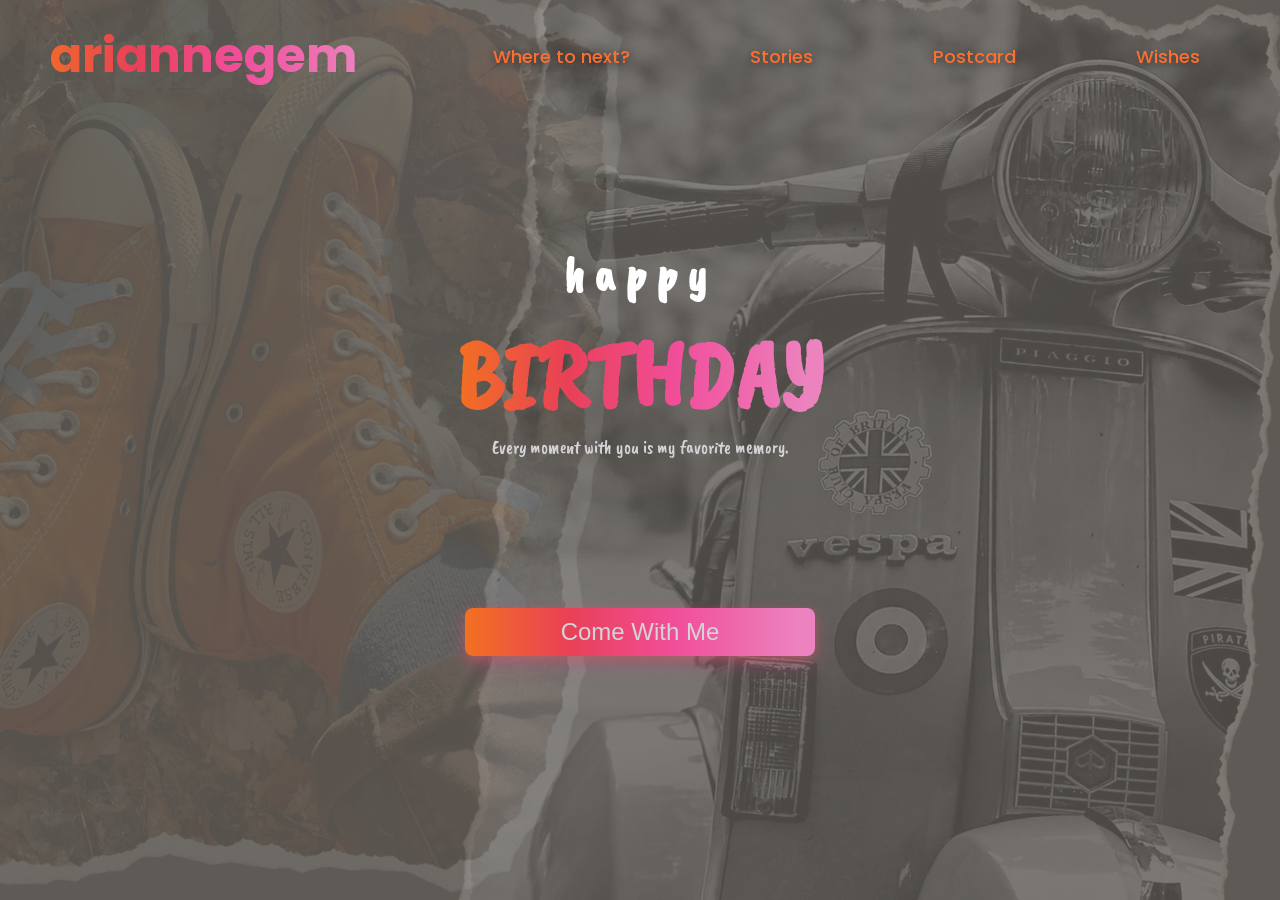
==== commit 69f07216: "Complete birthday website project" ====
--- a/index.html
+++ b/index.html
@@ -20,20 +20,20 @@
   <body>
     <header class="header">
       <div class="navbar">
-        <h2 class="navbar-logo fade-down">ariannegem</h2>
+        <h2 class="navbar-logo fade-down">
+          <a href="index.html">ariannegem</a>
+        </h2>
         <ul class="navbar-menu fade-down">
           <button id="menu-close-button" class="fas fa-times"></button>
-          <li class="navbar-links">
-            <a href="index.html" class="link">HappyBirthday</a>
           </li>
           <li class="navbar-links">
-            <a href="menu.html" class="link">Collection</a>
+            <a href="menu.html" class="link">Where to next?</a>
           </li>
           <li class="navbar-links">
-            <a href="memories.html" class="link">Memories</a>
+            <a href="memories.html" class="link">Stories</a>
           </li>
           <li class="navbar-links">
-            <a href="letter.html" class="link">Letter</a>
+            <a href="letter.html" class="link">Postcard</a>
           </li>
 
           <li class="navbar-links">
@@ -48,11 +48,11 @@
       <div class="hero-section-content">
         <img src="images/vespa.jpg" class="photo vespa vespaEnter" />
         <img src="images/converse orange.jpg" class="photo photo1 slide-left" />
-        <img src="images/hero-accent.png" class="photo hero-accent zoom-in" />
+        <!-- <img src="images/hero-accent.png" class="photo hero-accent zoom-in" />
         <img
           src="images/gem-accent1.png"
           class="photo gem-accent fade-in slide-right"
-        />
+        /> -->
 
         <div class="hero-details fade-up">
           <h1 class="hero-title">happy</h1>
--- a/style.css
+++ b/style.css
@@ -173,11 +173,12 @@
 /* HEADER */
 
 header {
+  position: fixed;
+  top: 0;
+  left: 0;
   width: 100%;
-  background: transparent;
-  padding: 20px 0;
-  position: fixed;
-  z-index: 100;
+  z-index: 1000;
+  transition: 0.3s ease;
 }
 
 header .navbar {
@@ -194,12 +195,27 @@
 }
 
 .navbar-logo {
-  font-size: 2rem;
+  font-size: 3rem;
   background: var(--gradient);
+  padding: 20px;
+  text-decoration: none;
 
   -webkit-background-clip: text;
   -webkit-text-fill-color: transparent;
   background-clip: text;
+  cursor: pointer;
+}
+
+.navbar-logo a {
+  display: inline-block;
+  transform-origin: center;
+  transition: all 0.3s ease;
+  text-decoration: none;
+}
+
+.navbar-logo a:hover {
+  transform: scale(1.03);
+  filter: drop-shadow(0 0 8px rgba(250, 158, 188, 0.6));
 }
 
 .navbar-menu {
@@ -215,9 +231,10 @@
 }
 .link {
   display: inline-block;
+  padding: 20px;
   text-decoration: none;
   color: var(--maroon);
-  font-size: var(--font-size-l);
+  font-size: var(--font-size-m);
   font-weight: var(--font-weight-medium);
   transition: transform 0.3s ease;
 }
@@ -235,7 +252,7 @@
 .hero-section {
   width: 100%;
   background: var(--background);
-  min-height: 100vh;
+  min-height: 100dvh;
 }
 
 .hero-section-content {
@@ -260,7 +277,6 @@
   flex-direction: column;
   align-items: center;
   text-align: center;
-  padding: 100px 50px;
 
   z-index: 3;
 }
@@ -277,7 +293,8 @@
 
 .hero-title2 {
   font-family: "Caveat Brush", sans-serif;
-  font-size: 8rem;
+  font-size: 6rem;
+  margin: 10px auto 0;
   font-weight: 700;
   background: var(--gradient);
 
@@ -288,22 +305,22 @@
 
 .hero-message {
   font-family: "Caveat Brush", sans-serif;
-  font-size: var(--font-size-l);
-  color: var(--pink);
-  padding: 20px;
-  margin-bottom: 20px;
+  font-size: var(--font-size-m);
+  color: var(--text-secondary);
+  margin-bottom: 50px;
 }
 
 .hero-button {
+  margin-top: 100px;
   border: none;
   background: var(--gradient);
-  padding: 8px 0;
-  width: 50%;
+  padding: 10px;
+  width: 70%;
   border-radius: var(--border-radius-small);
   cursor: pointer;
   transition: transform 0.3s ease;
   text-align: center;
-  font-size: var(--font-size-n);
+  font-size: var(--font-size-l);
   color: var(--text-secondary);
   box-shadow:
     0 8px 20px rgba(241, 78, 154, 0.35),
@@ -329,23 +346,24 @@
   transform: rotate(5deg);
 }
 
-.hero-accent {
+/* .hero-accent {
   position: absolute;
-  height: 250px;
-  width: 900px;
+  height: 200px;
+  width: 800px;
   bottom: 0;
   left: auto;
   right: auto;
-}
-
-.gem-accent {
+  z-index: 99;
+} */
+
+/* .gem-accent {
   position: absolute;
-  height: 300px;
-  width: 550px;
+  height: 250px;
+  width: 400px;
   top: 50px;
   left: auto;
   right: auto;
-}
+} */
 
 .hero-section-content .navbar-menu a {
   color: var(--orange);
@@ -399,7 +417,7 @@
   animation: slideRight 1.6s ease forwards;
 }
 
-@keyframes slideRight {
+/* @keyframes slideRight {
   from {
     opacity: 0;
 
@@ -411,7 +429,7 @@
 
     transform: translateX(0) rotate(5deg);
   }
-}
+} */
 
 .slide-left {
   animation: slideLeft 1.5s ease forwards;
@@ -443,7 +461,7 @@
   }
 
   to {
-    opacity: 1;
+    opacity: 0.1;
 
     transform: scale(1);
   }
@@ -467,7 +485,7 @@
 
 .vespa {
   position: absolute;
-  max-width: 600px;
+  max-width: 800px;
   right: 20px;
   top: -50px;
 
@@ -490,7 +508,7 @@
   font-family: "Caveat Brush", sans-serif;
   position: relative;
   background: url("images/roadmap-background.jpg") center/cover no-repeat;
-  padding: 80px 10%;
+  padding: 50px 10%;
   min-height: auto;
 }
 
@@ -542,10 +560,19 @@
 }
 
 .collection-card {
+  margin-top: 120px;
+  display: flex;
+  flex-direction: column-reverse;
+  align-items: center;
+  gap: 30px;
   width: 300px;
   height: 300px;
   cursor: pointer;
   transition: box-shadow 0.4s ease;
+}
+
+.menu-title {
+  color: var(--maroon);
 }
 
 .collection-image {
@@ -569,15 +596,15 @@
 }
 
 .collection-card:nth-child(3) {
-  transform: rotate(-1deg);
+  transform: rotate(3deg);
 }
 
 .collection-card:nth-child(1):hover {
-  transform: rotate(-1.5deg) translateY(-8px);
+  transform: rotate(2deg) translateY(-8px);
 }
 
 .collection-card:nth-child(2):hover {
-  transform: rotate(1deg) translateY(-8px);
+  transform: rotate(3deg) translateY(-8px);
 }
 
 .collection-card:nth-child(3):hover {
@@ -595,12 +622,12 @@
 .home-button {
   display: inline-block;
   font-family: "Caveat Brush", sans-serif;
-  font-size: var(--font-size-xl);
+  font-size: var(--font-size-l);
   text-decoration: none;
   color: var(--maroon);
   padding: 10px 30px;
   border: 2px solid transparent;
-  border-radius: 30px;
+  border-radius: var(--border-radius-small);
   transition: all 0.3s ease;
 }
 
@@ -616,7 +643,7 @@
   font-family: "Caveat Brush", sans-serif;
   position: relative;
   background: url("images/roadmap-background.jpg") center/cover no-repeat;
-  padding: 100px 10%;
+  padding: 50px 10%;
 }
 
 .memories::before {
@@ -633,9 +660,9 @@
   flex-direction: column;
   text-align: center;
   align-items: center;
-  gap: 100px;
+  gap: 50px;
   z-index: 1;
-  padding: 120px 0 120px;
+  padding: 80px 0 120px;
 }
 
 .collection-section-title,
@@ -657,7 +684,12 @@
   justify-content: center;
   flex-direction: column;
   gap: 30px;
-  margin-bottom: 120px;
+  margin-bottom: 100px;
+}
+
+.video-card {
+  width: 100%;
+  max-width: 1200px;
 }
 
 .memory-image {
@@ -695,10 +727,10 @@
 
   text-decoration: none;
   font-family: "Caveat Brush", sans-serif;
-  font-size: var(--font-size-xl);
+  font-size: var(--font-size-l);
 
   border: none;
-  border-radius: 30px;
+  border-radius: var(--border-radius-small);
 
   transition:
     transform 0.3s ease,
@@ -739,6 +771,15 @@
 .envelope-container {
   text-align: center;
   cursor: pointer;
+  transition:
+    transform 0.4s ease,
+    filter 0.4s ease;
+  z-index: 5;
+}
+
+.envelope-container:hover {
+  transform: translateY(-12px) rotate(3deg);
+  filter: drop-shadow(0 15px 20px rgba(0, 0, 0, 0.25));
 }
 
 .envelope-container img {
@@ -779,14 +820,101 @@
   opacity: 1;
 }
 
+.envelope {
+  cursor: pointer;
+}
+
+.flap {
+  transition: 0.5s ease;
+}
+
+.envelope.open .flap {
+  transform: rotateX(180deg);
+}
+
+.letter {
+  opacity: 0;
+  transform: translateY(30px);
+  transition: 0.8s ease;
+}
+
+.envelope.open .letter {
+  opacity: 1;
+  transform: translateY(0);
+}
+
+/* Music Controller */
+
+.music-player {
+  position: fixed;
+  bottom: 40px;
+  right: 50%;
+  transform: translateX(50%);
+
+  display: flex;
+  align-items: center;
+  justify-content: center;
+  gap: 12px;
+
+  padding: 10px 18px;
+
+  background: rgba(236, 172, 172, 0.25);
+  backdrop-filter: blur(8px);
+
+  border-radius: 30px;
+
+  z-index: 20;
+
+  color: white;
+}
+
+.music-control {
+  display: flex;
+  justify-content: center;
+  align-items: center;
+  width: 40px;
+  height: 40px;
+
+  border: none;
+  border-radius: 50%;
+
+  background: transparent;
+  color: white;
+
+  cursor: pointer;
+
+  font-size: 1.1rem;
+
+  transition: 0.3s ease;
+}
+
+.music-control:hover {
+  transform: scale(1.1);
+  background: rgba(236, 172, 172, 0.45);
+}
+
+.volume-icon {
+  font-size: 0.9rem;
+  display: flex;
+  align-items: center;
+  justify-content: center;
+}
+
+#volumeControl {
+  width: 90px;
+  cursor: pointer;
+  accent-color: #fa9ebc;
+}
+
 /* overlay */
 
 .letter-section::before {
   content: "";
   position: absolute;
   inset: 0;
-
   background: rgba(236, 172, 172, 0.6);
+  z-index: 0;
+  pointer-events: none;
 }
 
 /* Paper */
@@ -831,6 +959,11 @@
   color: var(--text);
 }
 
+.letter-message span {
+  color: #6b1f2d;
+  font-size: var(--font-size-l);
+}
+
 .home-btn {
   display: inline-block;
   margin-top: 40px;
@@ -857,6 +990,242 @@
   box-shadow: 0 10px 25px rgba(0, 0, 0, 0.3);
 
   background: rgba(236, 172, 172, 0.45);
+}
+
+/* ===========================
+   WISH INTRO
+=========================== */
+
+.wish-intro {
+  min-height: 100vh;
+
+  display: flex;
+  justify-content: center;
+  align-items: center;
+
+  padding: 200px 20px;
+
+  position: relative;
+
+  background: url("images/roadmap-background.jpg") center/cover no-repeat;
+}
+
+.wish-intro::before {
+  content: "";
+  position: absolute;
+  inset: 0;
+
+  background: rgba(236, 172, 172, 0.55);
+}
+
+.wish-intro-content {
+  position: relative;
+  z-index: 2;
+
+  max-width: 820px;
+  width: 100%;
+
+  text-align: center;
+
+  padding: 70px 60px;
+
+  background: rgba(255, 255, 255, 0.08);
+  backdrop-filter: blur(6px);
+
+  border-radius: 20px;
+
+  box-shadow: 0 20px 40px rgba(0, 0, 0, 0.2);
+}
+
+.wish-heading {
+  font-family: "Caveat Brush", sans-serif;
+  font-size: 3rem;
+
+  margin-bottom: 40px;
+
+  color: var(--maroon);
+}
+
+.wish-intro-text {
+  font-family: "Special Elite", cursive;
+
+  font-size: 1.1rem;
+  line-height: 2;
+
+  color: var(--background);
+
+  margin-bottom: 25px;
+}
+
+.wish-intro-text span {
+  color: #6b1f2d;
+  font-size: var(--font-size-l);
+}
+
+.wish-intro-text.last {
+  font-family: "Caveat Brush", sans-serif;
+  font-size: 2rem;
+
+  margin-top: 50px;
+}
+
+/* Button */
+
+.continue-btn {
+  margin-top: 50px;
+
+  padding: 14px 34px;
+
+  border: none;
+  border-radius: var(--border-radius-small);
+
+  cursor: pointer;
+
+  font-size: 1rem;
+  font-family: "Poppins", sans-serif;
+
+  color: var(--background);
+
+  background: rgba(236, 172, 172, 0.25);
+  backdrop-filter: blur(8px);
+
+  transition: 0.3s ease;
+}
+
+.continue-btn:hover {
+  transform: translateY(-4px);
+
+  background: rgba(236, 172, 172, 0.45);
+
+  box-shadow: 0 10px 25px rgba(0, 0, 0, 0.25);
+}
+
+/* ===========================
+   PRAYER SECTION
+=========================== */
+
+.prayer-section {
+  min-height: 100vh;
+
+  display: none;
+  opacity: 0;
+
+  justify-content: center;
+  align-items: center;
+
+  padding: 80px 20px;
+
+  background: url("images/gemarlo22.jpg") center/cover no-repeat;
+
+  position: relative;
+
+  transition: opacity 1s ease;
+}
+
+.prayer-section.show {
+  display: flex;
+  opacity: 1;
+}
+
+/* Pink Overlay */
+
+.prayer-section::before {
+  content: "";
+  position: absolute;
+  inset: 0;
+
+  background: rgba(236, 172, 172, 0.55);
+
+  z-index: 0;
+}
+
+/* Prayer Paper */
+
+.prayer-paper {
+  width: min(750px, 90%);
+
+  padding: 60px 50px;
+
+  position: relative;
+  z-index: 1;
+
+  border-radius: 8px;
+
+  overflow: hidden;
+
+  box-shadow: 0 20px 40px rgba(0, 0, 0, 0.25);
+}
+
+/* Vintage Paper */
+
+.prayer-paper::before {
+  content: "";
+  position: absolute;
+  inset: 0;
+
+  background: url("images/vintage-grunge.jpg") center/cover;
+
+  opacity: 0.12;
+
+  z-index: -1;
+}
+
+.prayer-title {
+  text-align: center;
+
+  margin-bottom: 40px;
+
+  font-family: "Caveat Brush", sans-serif;
+  font-size: 3rem;
+
+  color: white;
+}
+
+.prayer-text {
+  font-family: "Special Elite", cursive;
+
+  font-size: 1.05rem;
+  line-height: 2;
+
+  color: white;
+
+  margin-bottom: 20px;
+}
+
+.prayer-ending {
+  margin-top: 40px;
+
+  text-align: right;
+
+  font-family: "Caveat Brush", sans-serif;
+  font-size: 2rem;
+
+  color: white;
+}
+
+.back-btn {
+  display: inline-block;
+  margin-top: 40px;
+  padding: 12px 28px;
+
+  background: rgba(236, 172, 172, 0.25);
+  color: #fff;
+
+  text-decoration: none;
+  font-family: "Poppins", sans-serif;
+  font-size: 1rem;
+
+  border-radius: 30px;
+
+  transition: all 0.3s ease;
+}
+
+.back-btn:hover {
+  transform: scale(1.05);
+
+  background: rgba(236, 172, 172, 0.45);
+
+  box-shadow: 0 10px 25px rgba(0, 0, 0, 0.3);
 }
 
 /* Media at 1024px */
@@ -990,6 +1359,7 @@
 
   .navbar-logo {
     font-size: 2rem;
+    padding: 0;
   }
   .link {
     display: block;
@@ -1094,6 +1464,79 @@
     aspect-ratio: 1 / 1;
     object-fit: cover;
   }
+
+  .wish-intro-content {
+    padding: 40px 25px;
+  }
+
+  .wish-heading {
+    font-size: 2.2rem;
+  }
+
+  .wish-intro-text {
+    font-size: 15px;
+    line-height: 1.9;
+  }
+
+  .wish-intro-text.last {
+    font-size: 1.7rem;
+  }
+
+  .continue-btn {
+    width: 100%;
+  }
+
+  .prayer-paper {
+    padding: 35px 25px;
+  }
+
+  .prayer-title {
+    font-size: 2.2rem;
+  }
+
+  .prayer-text {
+    font-size: 15px;
+    line-height: 1.8;
+  }
+
+  .prayer-ending {
+    font-size: 1.6rem;
+  }
+
+  /* Tablet and Mobile Responsive */
+
+  /* YouTube Wedding Video */
+  .memory-video {
+    width: 100%;
+    height: auto;
+    aspect-ratio: 16 / 9;
+    border-radius: 15px;
+  }
+
+  /* Letter Background */
+  .letter-section {
+    padding: 50px 20px;
+    background-position: center;
+    background-size: cover;
+  }
+
+  /* Letter Paper */
+  .letter-paper {
+    width: 100%;
+    padding: 30px 20px;
+    border-radius: 15px;
+  }
+
+  .letter-message {
+    font-size: 15px;
+    line-height: 1.8;
+  }
+
+  /* Envelope Image */
+  .envelope-container img {
+    width: 85%;
+    max-width: 350px;
+  }
 }
 
 /* media @ 600px */
@@ -1131,6 +1574,21 @@
     max-width: 320px;
     margin-bottom: 30px;
   }
+  .music-player {
+    bottom: 15px;
+    padding: 6px 12px;
+    gap: 8px;
+  }
+
+  .music-control {
+    width: 32px;
+    height: 32px;
+    font-size: 0.9rem;
+  }
+
+  #volumeControl {
+    width: 65px;
+  }
 }
 
 /* media @ 480px */
@@ -1184,6 +1642,15 @@
     top: auto;
     opacity: 0.1;
     animation: none;
-    transform: translateX(200px) rotate(15deg);
-  }
-}
+    transform: translateX(200px);
+  }
+
+  .memory-card {
+    padding: 0;
+    margin: 0;
+  }
+
+  .memories-content {
+    padding: 50px 0;
+  }
+}
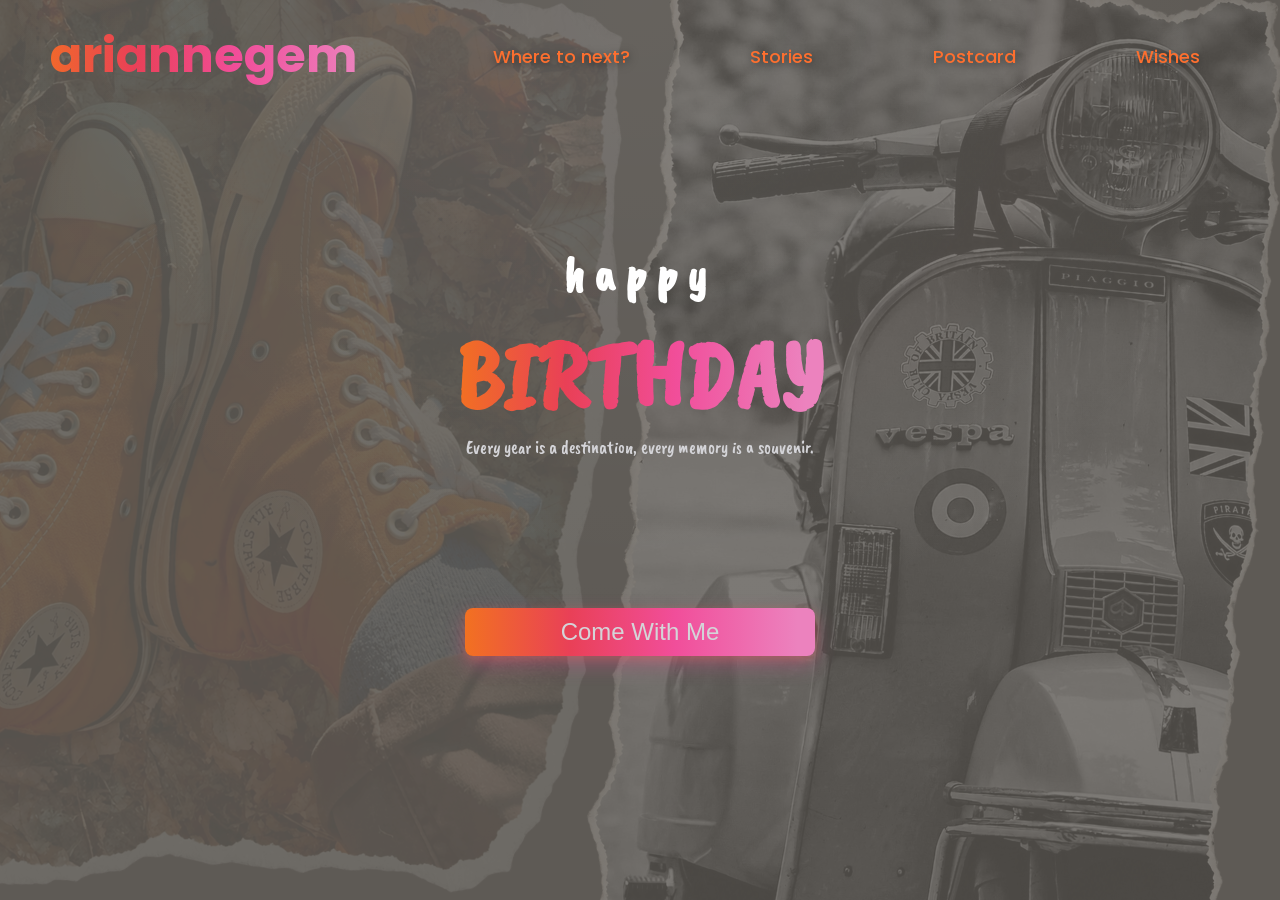
==== commit 5cf71c7a: "Finalize birthday website sections and polish layout" ====
--- a/index.html
+++ b/index.html
@@ -58,7 +58,7 @@
           <h1 class="hero-title">happy</h1>
           <h1 class="hero-title2">BIRTHDAY</h1>
           <p class="hero-message">
-            Every moment with you is my favorite memory.
+            Every year is a destination, every memory is a souvenir.
           </p>
 
           <button class="hero-button">Come With Me</button>
--- a/style.css
+++ b/style.css
@@ -485,7 +485,7 @@
 
 .vespa {
   position: absolute;
-  max-width: 800px;
+  max-width: 650px;
   right: 20px;
   top: -50px;
 
@@ -555,12 +555,12 @@
   display: grid;
   justify-content: center;
   grid-template-columns: repeat(3, 300px);
-  gap: 100px;
+  gap: 50px;
   margin: 0 auto;
 }
 
 .collection-card {
-  margin-top: 120px;
+  margin-top: 30px;
   display: flex;
   flex-direction: column-reverse;
   align-items: center;
@@ -1003,7 +1003,7 @@
   justify-content: center;
   align-items: center;
 
-  padding: 200px 20px;
+  padding: 100px 20px;
 
   position: relative;
 
@@ -1049,8 +1049,7 @@
 .wish-intro-text {
   font-family: "Special Elite", cursive;
 
-  font-size: 1.1rem;
-  line-height: 2;
+  font-size: var(--font-size-n);
 
   color: var(--background);
 
